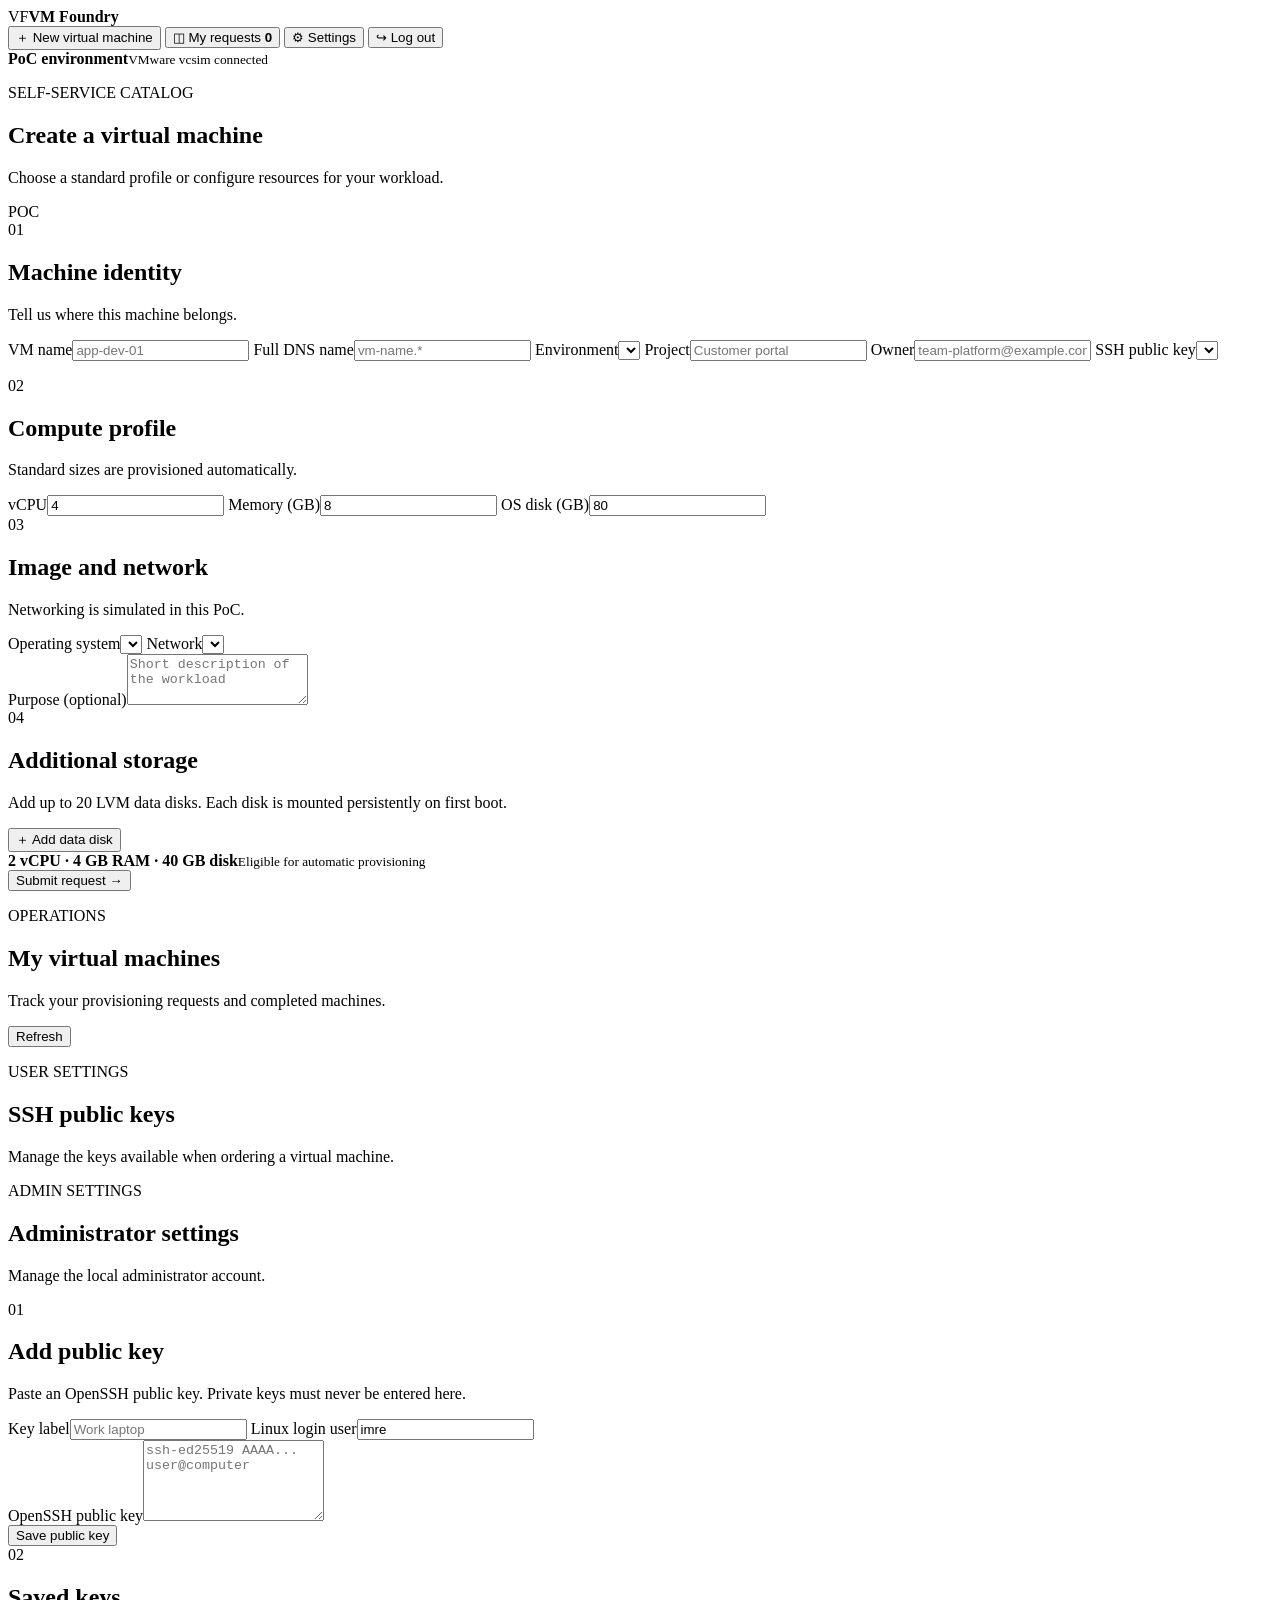
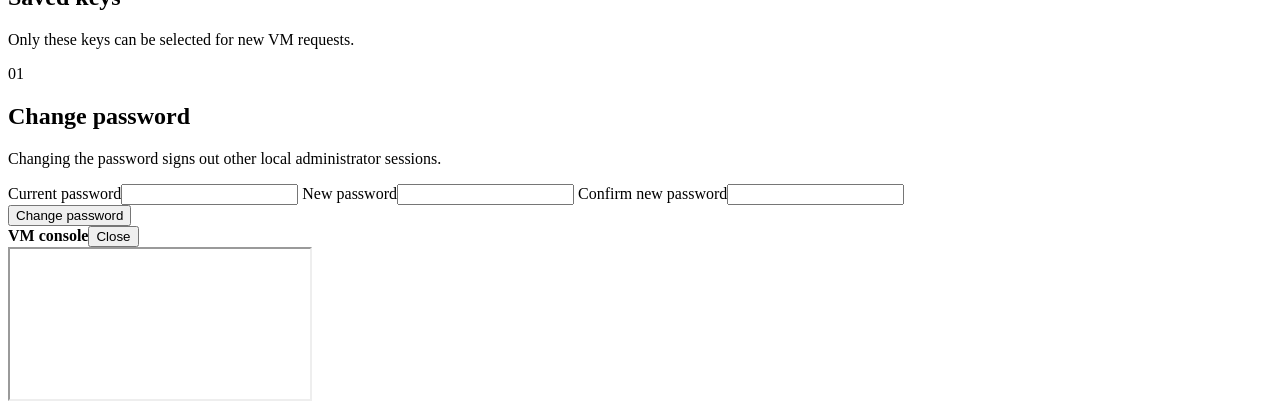
==== portal/static/index.html @ 49bde449 "Initial commit" ====
<!doctype html>
<html lang="en">
<head>
  <meta charset="utf-8">
  <meta name="viewport" content="width=device-width, initial-scale=1">
  <title>VM Foundry</title>
  <link rel="preconnect" href="https://fonts.googleapis.com">
  <link rel="preconnect" href="https://fonts.gstatic.com" crossorigin>
  <link href="https://fonts.googleapis.com/css2?family=DM+Sans:wght@400;500;600;700&family=IBM+Plex+Mono:wght@500&display=swap" rel="stylesheet">
  <link rel="stylesheet" href="/styles.css">
  <link rel="stylesheet" href="/resize.css?v=20260901-1">
  <link rel="stylesheet" href="/elisa-theme.css?v=20260724-2">
</head>
<body>
  <div class="shell">
    <aside>
      <div class="brand"><span class="brand-mark">VF</span><strong>VM Foundry</strong></div>
      <nav>
        <button class="nav-item active" data-view="catalog"><span>＋</span> New virtual machine</button>
        <button class="nav-item" data-view="requests"><span>◫</span> <i id="requestNavLabel" style="font-style:normal">My requests</i> <b id="requestCount">0</b></button>
        <button class="nav-item" data-view="settings"><span>⚙</span> Settings</button>
        <button class="nav-item" id="logout"><span>↪</span> Log out</button>
      </nav>
      <div class="aside-note"><span class="status-dot"></span><div><strong id="signedInUser">PoC environment</strong><small>VMware vcsim connected</small></div></div>
    </aside>

    <main>
      <section id="catalog" class="view active">
        <header><div><p class="eyebrow">SELF-SERVICE CATALOG</p><h1>Create a virtual machine</h1><p>Choose a standard profile or configure resources for your workload.</p></div><span class="environment">POC</span></header>

        <form id="requestForm">
          <div class="panel">
            <div class="section-heading"><span>01</span><div><h2>Machine identity</h2><p>Tell us where this machine belongs.</p></div></div>
            <div class="grid two">
              <label>VM name<input name="hostname" placeholder="app-dev-01" required pattern="[a-z0-9][a-z0-9-]*"></label>
              <label>Full DNS name<input id="fqdn" name="fqdn" placeholder="vm-name.*" required></label>
              <label>Environment<select name="environment" id="environment"></select></label>
              <label>Project<input name="project" placeholder="Customer portal" required></label>
              <label>Owner<input name="owner" placeholder="team-platform@example.com" required></label>
              <label>SSH public key<select name="ssh_key_id" id="sshKey" required></select></label>
            </div>
            <p class="hostmaster-note" id="hostmasterNote"></p>
          </div>

          <div class="panel">
            <div class="section-heading"><span>02</span><div><h2>Compute profile</h2><p>Standard sizes are provisioned automatically.</p></div></div>
            <div id="profiles" class="profile-grid"></div>
            <div id="customResources" class="grid three custom hidden">
              <label>vCPU<input name="vcpu" type="number" min="1" value="4"></label>
              <label>Memory (GB)<input name="memory_gb" type="number" min="1" value="8"></label>
              <label>OS disk (GB)<input name="disk_gb" type="number" min="1" value="80"></label>
            </div>
            <div id="policyNotice" class="notice hidden"></div>
          </div>

          <div class="panel">
            <div class="section-heading"><span>03</span><div><h2>Image and network</h2><p>Networking is simulated in this PoC.</p></div></div>
            <div class="grid two">
              <label>Operating system<select name="image" id="image"></select></label>
              <label>Network<select name="network" id="network"></select></label>
            </div>
            <label class="purpose">Purpose (optional)<textarea name="purpose" rows="3" placeholder="Short description of the workload"></textarea></label>
          </div>

          <div class="panel">
            <div class="section-heading"><span>04</span><div><h2>Additional storage</h2><p>Add up to 20 LVM data disks. Each disk is mounted persistently on first boot.</p></div></div>
            <div id="additionalDiskList" class="disk-list"></div>
            <button id="addAdditionalDisk" class="secondary" type="button">＋ Add data disk</button>
          </div>

          <div id="errors" class="errors hidden"></div>
          <div class="submit-row"><div><strong id="summary">2 vCPU · 4 GB RAM · 40 GB disk</strong><small id="approvalSummary">Eligible for automatic provisioning</small></div><button class="primary" id="submitRequest" type="submit">Submit request <span>→</span></button></div>
        </form>
      </section>

      <section id="requests" class="view">
        <header><div><p class="eyebrow">OPERATIONS</p><h1 id="requestsHeading">My virtual machines</h1><p id="requestsDescription">Track your provisioning requests and completed machines.</p></div><button id="refresh" class="secondary">Refresh</button></header>
        <div id="approvalAlert" class="approval-alert hidden"></div>
        <div id="requestList" class="request-list"></div>
      </section>

      <section id="settings" class="view">
        <header id="userSettingsHeader"><div><p class="eyebrow">USER SETTINGS</p><h1>SSH public keys</h1><p>Manage the keys available when ordering a virtual machine.</p></div></header>
        <header id="adminSettingsHeader" class="hidden"><div><p class="eyebrow">ADMIN SETTINGS</p><h1>Administrator settings</h1><p>Manage the local administrator account.</p></div></header>
        <div id="sshKeySettings">
        <div class="panel">
          <div class="section-heading"><span>01</span><div><h2>Add public key</h2><p>Paste an OpenSSH public key. Private keys must never be entered here.</p></div></div>
          <form id="sshKeyForm">
            <div class="grid two">
              <label>Key label<input name="label" placeholder="Work laptop" maxlength="64" required></label>
              <label>Linux login user<input id="sshLoginUser" name="login_user" value="imre" pattern="[a-z_][a-z0-9_-]{0,31}" maxlength="32" required></label>
            </div>
            <label class="purpose">OpenSSH public key<textarea name="public_key" rows="5" placeholder="ssh-ed25519 AAAA... user@computer" required></textarea></label>
            <div id="sshKeyErrors" class="errors hidden"></div>
            <div class="settings-actions"><button class="primary" type="submit">Save public key</button></div>
          </form>
        </div>
        <div class="panel">
          <div class="section-heading"><span>02</span><div><h2>Saved keys</h2><p>Only these keys can be selected for new VM requests.</p></div></div>
          <div id="sshKeyList" class="key-list"></div>
        </div>
        </div>
        <div id="adminPasswordSettings" class="panel hidden">
          <div class="section-heading"><span>01</span><div><h2>Change password</h2><p>Changing the password signs out other local administrator sessions.</p></div></div>
          <form id="adminPasswordForm">
            <div class="grid two">
              <label>Current password<input name="current_password" type="password" autocomplete="current-password" required></label>
              <span></span>
              <label>New password<input name="new_password" type="password" autocomplete="new-password" minlength="12" maxlength="256" required></label>
              <label>Confirm new password<input name="confirm_password" type="password" autocomplete="new-password" minlength="12" maxlength="256" required></label>
            </div>
            <div id="adminPasswordErrors" class="errors hidden"></div>
            <div class="settings-actions"><button class="primary" type="submit">Change password</button></div>
          </form>
        </div>
      </section>
    </main>
  </div>
  <div id="consoleModal" class="console-modal hidden" role="dialog" aria-modal="true" aria-labelledby="consoleTitle">
    <div class="console-window">
      <div class="console-header"><strong id="consoleTitle">VM console</strong><button id="consoleClose" type="button">Close</button></div>
      <div class="console-screen"><iframe id="consoleFrame" title="Interactive virtual machine console" src="about:blank"></iframe></div>
    </div>
  </div>
  <div id="toast" class="toast"></div>
  <script src="/app.js?v=20260901-3"></script>
</body>
</html>
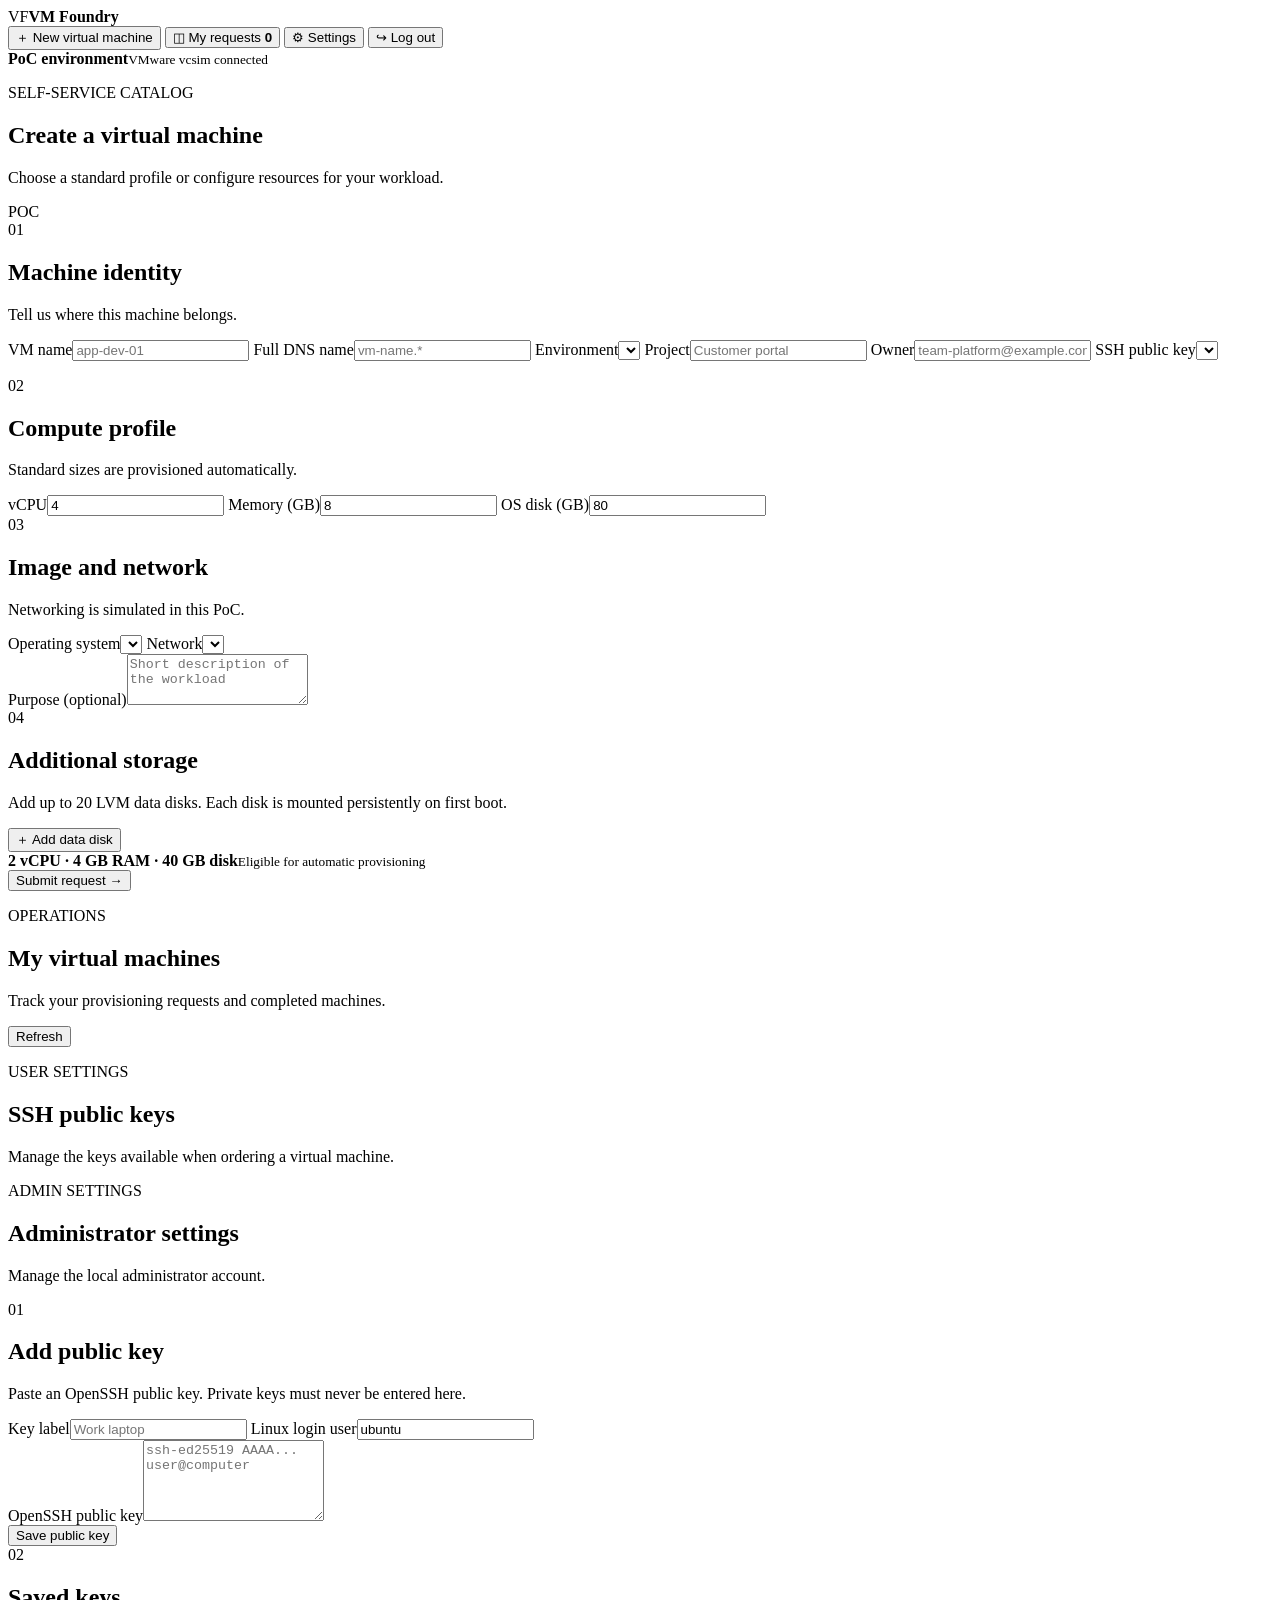
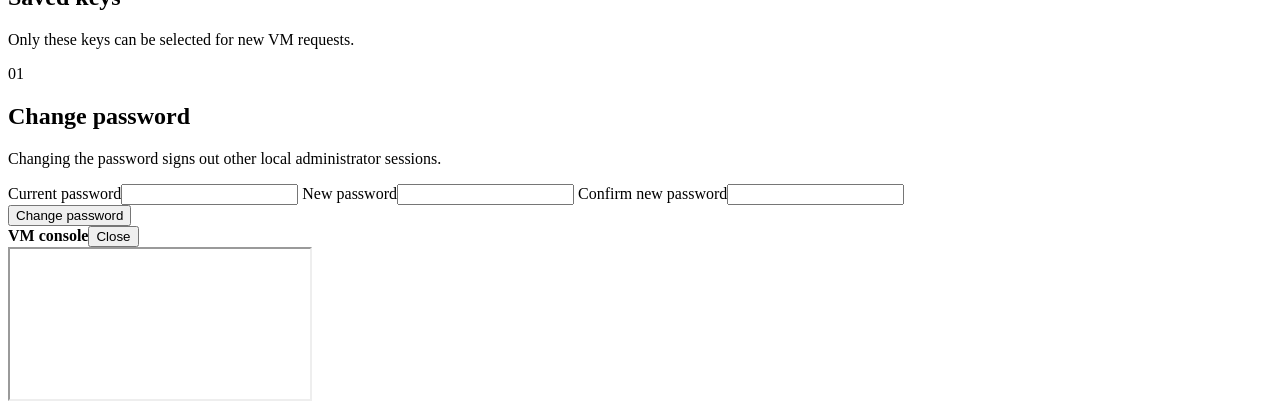
==== commit 2aa45ad7: "Make installation portable and remove machine-specific defaults" ====
--- a/portal/static/index.html
+++ b/portal/static/index.html
@@ -88,7 +88,7 @@
           <form id="sshKeyForm">
             <div class="grid two">
               <label>Key label<input name="label" placeholder="Work laptop" maxlength="64" required></label>
-              <label>Linux login user<input id="sshLoginUser" name="login_user" value="imre" pattern="[a-z_][a-z0-9_-]{0,31}" maxlength="32" required></label>
+              <label>Linux login user<input id="sshLoginUser" name="login_user" value="ubuntu" pattern="[a-z_][a-z0-9_-]{0,31}" maxlength="32" required></label>
             </div>
             <label class="purpose">OpenSSH public key<textarea name="public_key" rows="5" placeholder="ssh-ed25519 AAAA... user@computer" required></textarea></label>
             <div id="sshKeyErrors" class="errors hidden"></div>
